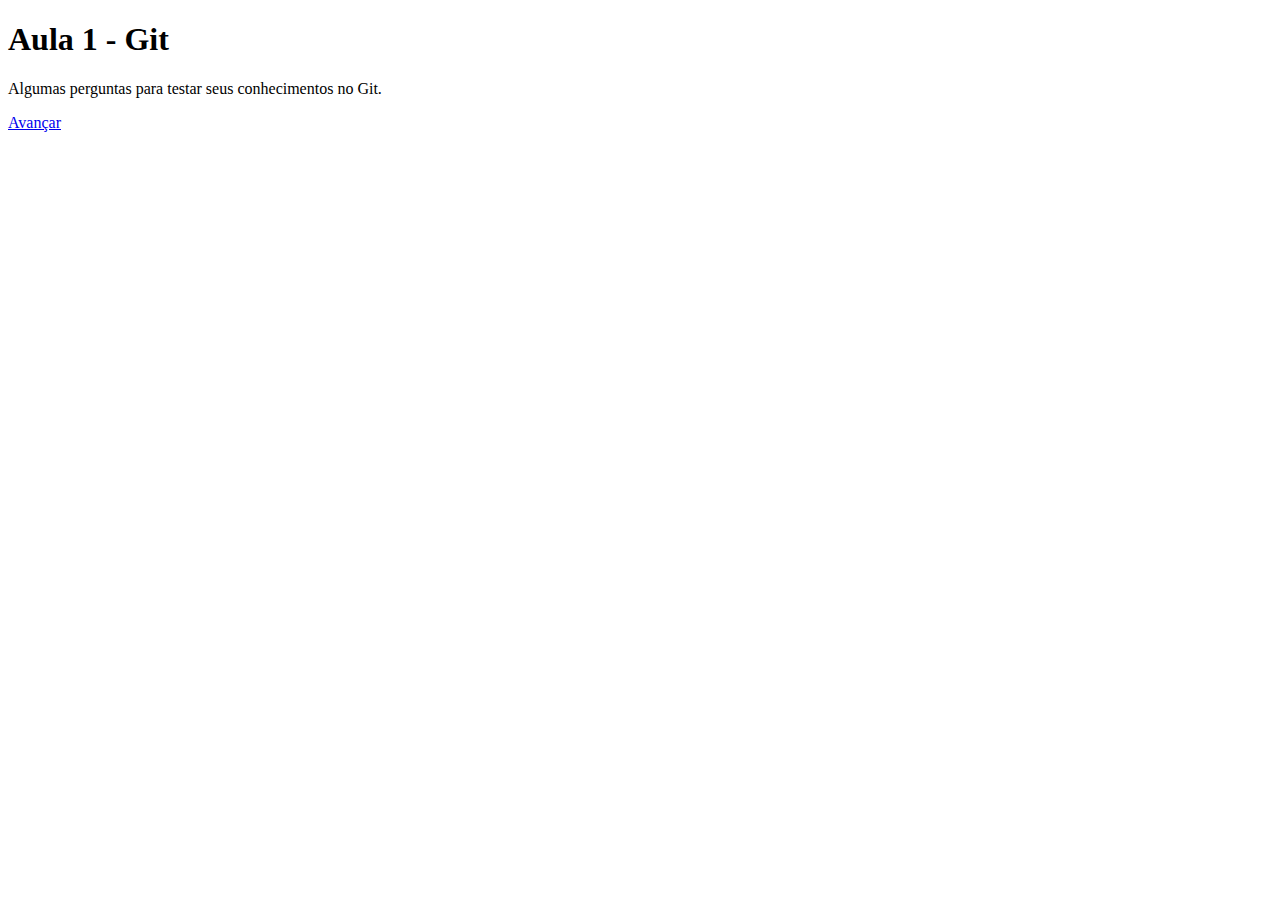
==== aula1.html @ 91535fb4 "terminei o começo" ====
<!DOCTYPE html>
<html lang="pt-br">
<head>
    <meta charset="UTF-8">
    <meta http-equiv="X-UA-Compatible" content="IE=edge">
    <meta name="viewport" content="width=device-width, initial-scale=1.0">
    <link rel="stylesheet" type="text/css" href="style.css">
    <title>Revisão FrontEnd</title>
</head>
<body>
    <h1 id="titulo"> Aula 1 - Git</h1>
    <p id="paragrafo">Algumas perguntas para testar seus conhecimentos no Git.</p>
        
        <a id="botao" href="aula1comandos.html">Avançar</a>
</body>
</html>
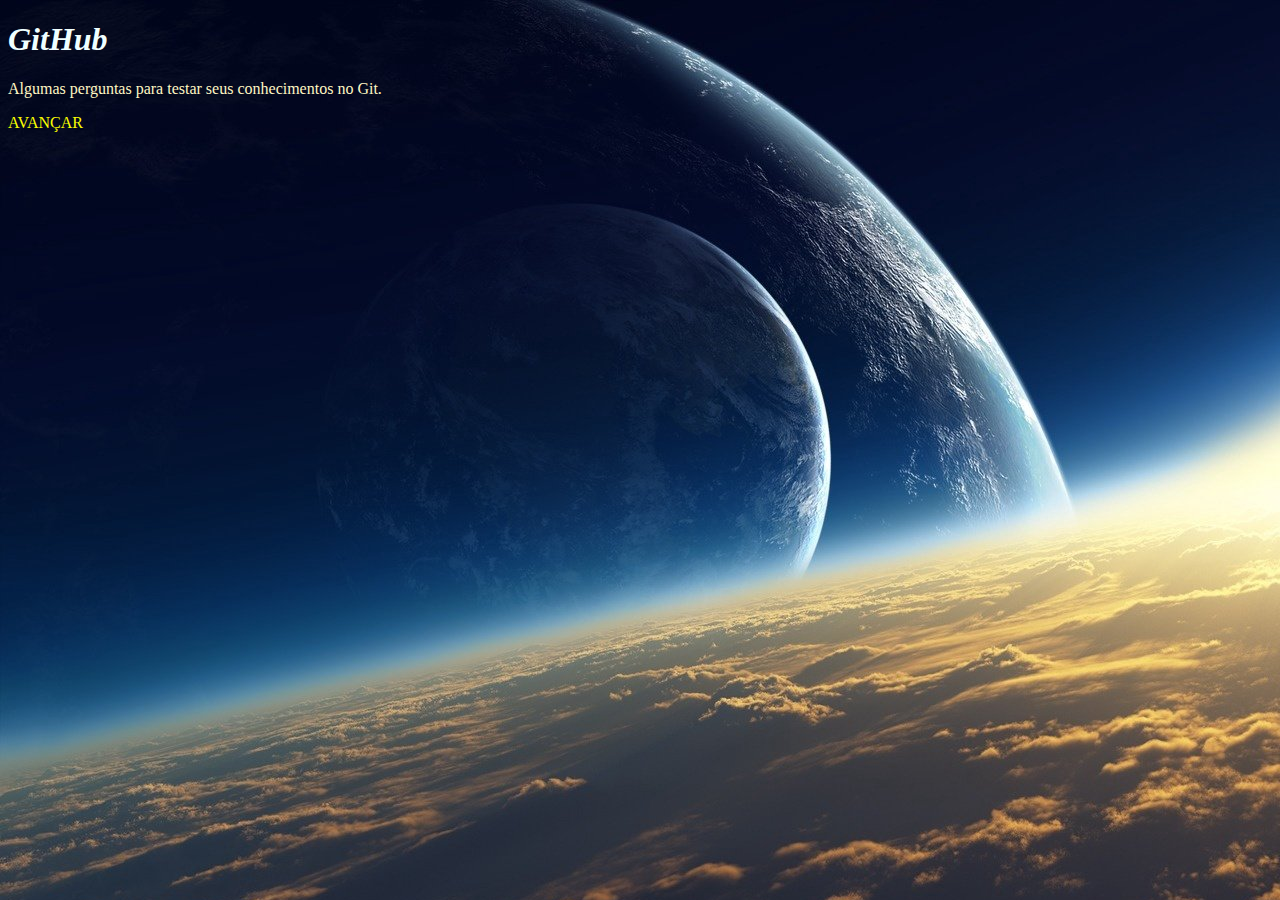
==== commit 9e80bc7c: "meio do fim" ====
--- a/aula1.html
+++ b/aula1.html
@@ -8,8 +8,8 @@
     <title>Revisão FrontEnd</title>
 </head>
 <body>
-    <h1 id="titulo"> Aula 1 - Git</h1>
-    <p id="paragrafo">Algumas perguntas para testar seus conhecimentos no Git.</p>
+    <h1 id="titulo"> GitHub </h1>
+    <p id="paragrafo"> Algumas perguntas para testar seus conhecimentos no Git. </p>
         
         <a id="botao" href="aula1comandos.html">Avançar</a>
 </body>
--- a/style.css
+++ b/style.css
@@ -0,0 +1,17 @@
+body {
+    background-image: url(imagens/fundoespaco.jpg);
+}
+
+#titulo {
+    font-style: italic;
+    color: azure;
+    }
+#paragrafo {
+    color: rgb(255, 246, 195);
+}
+#botao {
+    text-decoration: none;
+    text-transform: uppercase;
+    color: rgb(251, 255, 0);
+}
+
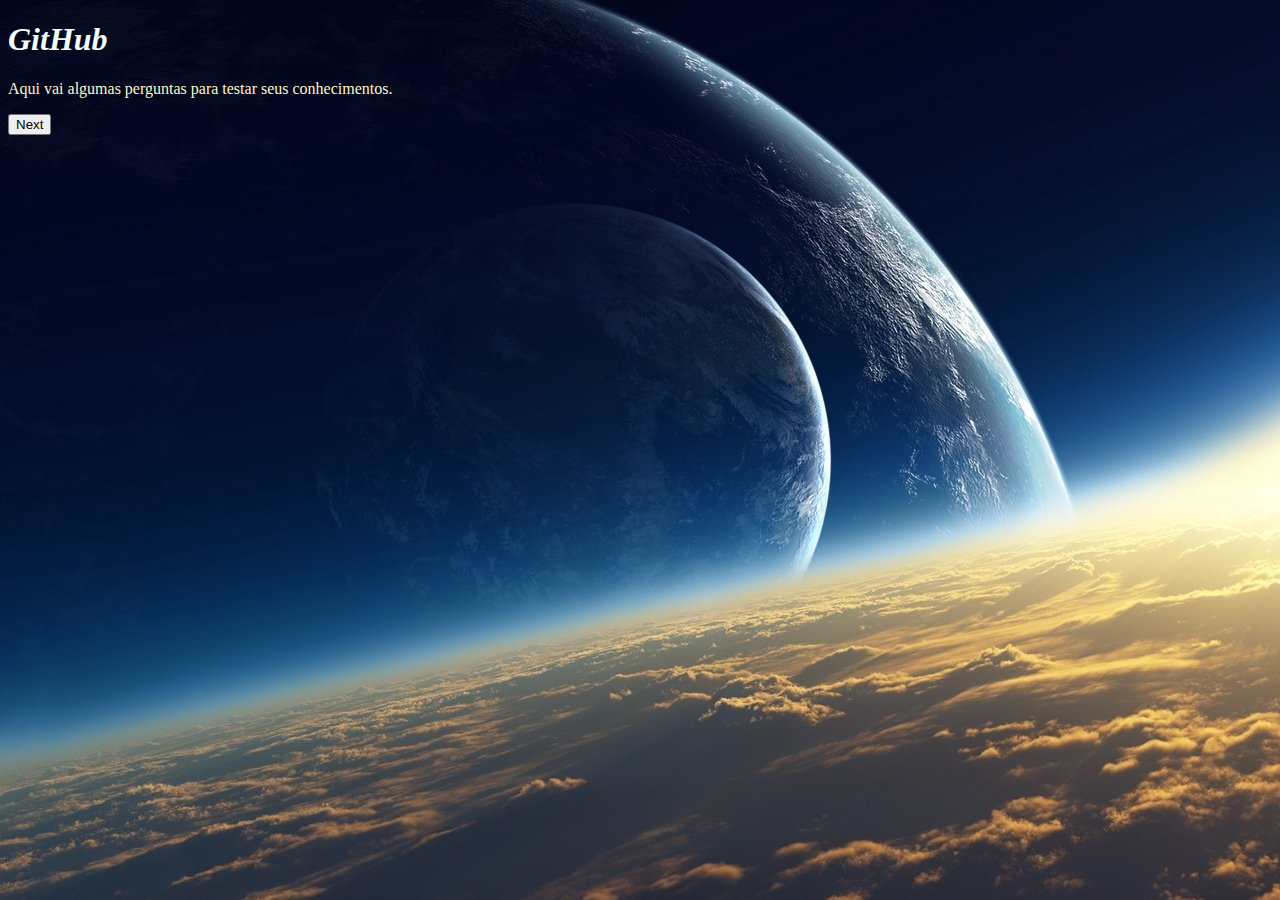
==== commit 26a67659: "de grão em grão a galinha enche o papo" ====
--- a/aula1.html
+++ b/aula1.html
@@ -9,8 +9,11 @@
 </head>
 <body>
     <h1 id="titulo"> GitHub </h1>
-    <p id="paragrafo"> Algumas perguntas para testar seus conhecimentos no Git. </p>
+    <p id="paragrafo"> Aqui vai algumas perguntas para testar seus conhecimentos. </p>
         
-        <a id="botao" href="aula1comandos.html">Avançar</a>
+    <button>Next</button>
+    <script src="js/escrevendo-aula1.js">
+     
+    </script>
 </body>
 </html>
--- a/style.css
+++ b/style.css
@@ -14,4 +14,23 @@
     text-transform: uppercase;
     color: rgb(251, 255, 0);
 }
+#botao1 {
+    text-decoration: none;
+    text-transform: uppercase;
+    font-family: 'Times New Roman', Times, serif;
+    color: rgb(112, 112, 38);
+}
 
+#paragrafo1 {
+  font-style: initial;
+  font-family: 'Rubik Moonrocks', cursive;
+  font-family: 'The Nautigal', cursive;
+  color: rgb(250, 56, 169);
+}
+
+#paragrafo2 {
+  font-style: initial;
+  font-family: 'Rubik Moonrocks', cursive;
+  font-family: 'The Nautigal', cursive;
+  color: rgb(247, 222, 236);
+}
